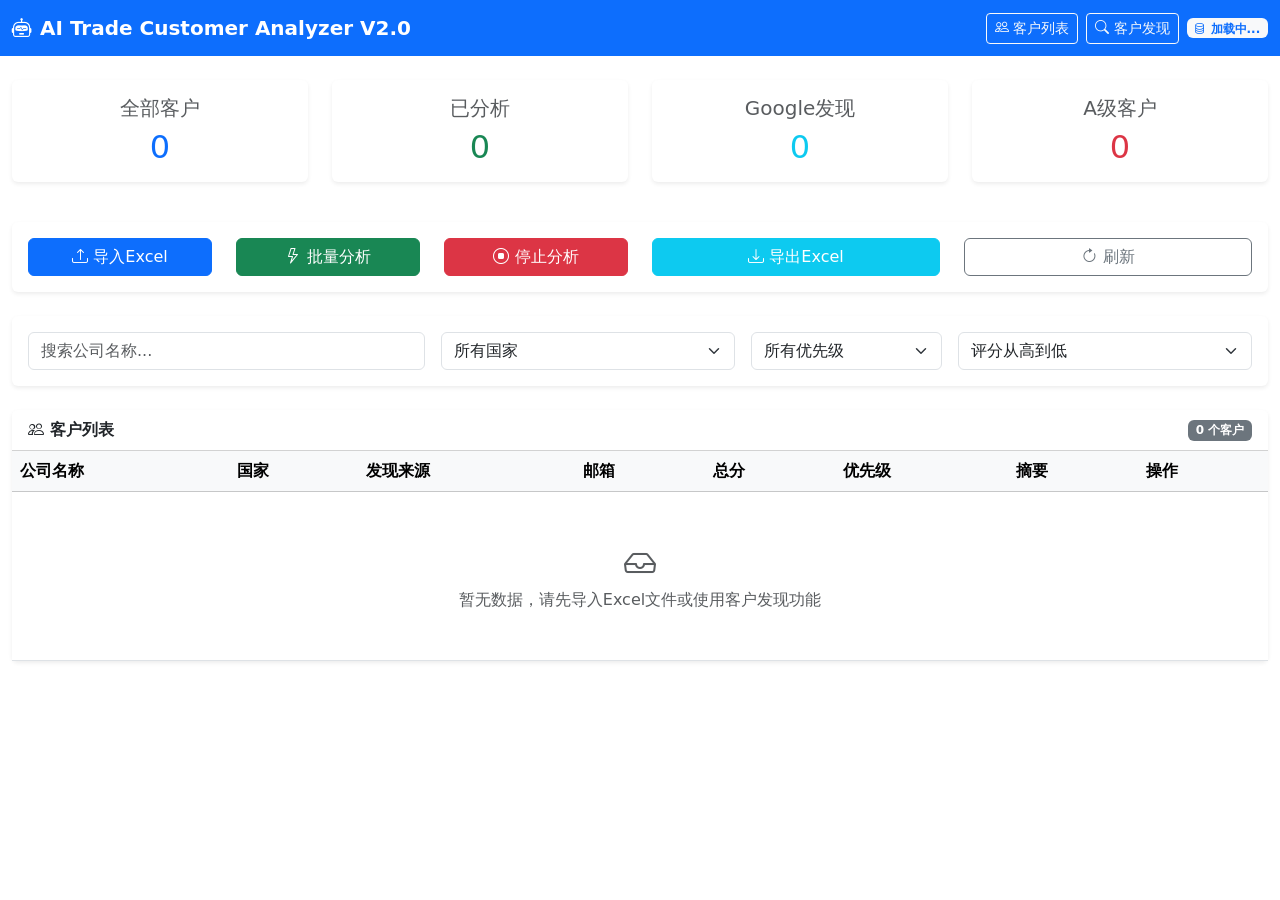
==== app/templates/index.html @ a8bb5e3e "v2.0.1: 修复停止任务按钮无响应问题 - 前端: 停止按钮增加实时加载反馈和状态提示 - 后端: 在 _auto_analyze_and_save() 内部增加停止信号检查 - 新增: CHAN" ====
<!DOCTYPE html>
<html lang="zh-CN">
<head>
    <meta charset="UTF-8">
    <meta name="viewport" content="width=device-width, initial-scale=1.0">
    <title>AI Trade Customer Analyzer</title>
    <link href="https://cdn.jsdelivr.net/npm/bootstrap@5.3.2/dist/css/bootstrap.min.css" rel="stylesheet">
    <link href="https://cdn.jsdelivr.net/npm/bootstrap-icons@1.11.2/font/bootstrap-icons.css" rel="stylesheet">
    <link href="/static/css/style.css" rel="stylesheet">
</head>
<body>

    <nav class="navbar navbar-dark bg-primary">
        <div class="container-fluid">
            <a class="navbar-brand d-flex align-items-center" href="/">
                <i class="bi bi-robot me-2"></i>
                <span class="fw-bold">AI Trade Customer Analyzer V2.0</span>
            </a>
            <div class="d-flex align-items-center">
                <a href="/" class="btn btn-sm btn-outline-light me-2"><i class="bi bi-people"></i> 客户列表</a>
                <a href="/discovery" class="btn btn-sm btn-outline-light me-2"><i class="bi bi-search"></i> 客户发现</a>
                <span class="badge bg-light text-primary" id="statsBadge">
                    <i class="bi bi-database"></i> 加载中...
                </span>
            </div>
        </div>
    </nav>

    <div class="container-fluid mt-4">

        <!-- 统计数据 -->
        <div class="row mb-4" id="statsCards">
            <div class="col-md-3 col-6 mb-3">
                <div class="card border-0 shadow-sm stats-card">
                    <div class="card-body text-center">
                        <h5 class="card-title text-muted">全部客户</h5>
                        <h2 class="mb-0 text-primary" id="statTotal">0</h2>
                    </div>
                </div>
            </div>
            <div class="col-md-3 col-6 mb-3">
                <div class="card border-0 shadow-sm stats-card">
                    <div class="card-body text-center">
                        <h5 class="card-title text-muted">已分析</h5>
                        <h2 class="mb-0 text-success" id="statAnalyzed">0</h2>
                    </div>
                </div>
            </div>
            <div class="col-md-3 col-6 mb-3">
                <div class="card border-0 shadow-sm stats-card">
                    <div class="card-body text-center">
                        <h5 class="card-title text-muted">Google发现</h5>
                        <h2 class="mb-0 text-info" id="statGoogle">0</h2>
                    </div>
                </div>
            </div>
            <div class="col-md-3 col-6 mb-3">
                <div class="card border-0 shadow-sm stats-card">
                    <div class="card-body text-center">
                        <h5 class="card-title text-muted">A级客户</h5>
                        <h2 class="mb-0 text-danger" id="statGradeA">0</h2>
                    </div>
                </div>
            </div>
        </div>

        <!-- 操作栏 -->
        <div class="card border-0 shadow-sm mb-4">
            <div class="card-body">
                <div class="row align-items-center">
                    <div class="col-md-2 mb-2 mb-md-0">
                        <button class="btn btn-primary w-100" data-bs-toggle="modal" data-bs-target="#importModal">
                            <i class="bi bi-upload"></i> 导入Excel
                        </button>
                    </div>
                    <div class="col-md-2 mb-2 mb-md-0">
                        <button class="btn btn-success w-100" onclick="analyzeAll()" id="btnAnalyzeAll">
                            <i class="bi bi-lightning"></i> 批量分析
                        </button>
                    </div>
                    <div class="col-md-2 mb-2 mb-md-0">
                        <button class="btn btn-danger w-100" onclick="stopAnalysis()" id="btnStop">
                            <i class="bi bi-stop-circle"></i> 停止分析
                        </button>
                    </div>
                    <div class="col-md-3 mb-2 mb-md-0">
                        <a href="/api/export-excel" class="btn btn-info w-100 text-white">
                            <i class="bi bi-download"></i> 导出Excel
                        </a>
                    </div>
                    <div class="col-md-3">
                        <button class="btn btn-outline-secondary w-100" onclick="refreshData()">
                            <i class="bi bi-arrow-clockwise"></i> 刷新
                        </button>
                    </div>
                </div>
            </div>
        </div>

        <!-- 分析状态提示 -->
        <div id="analysisStatusBar" class="d-none alert alert-warning d-flex justify-content-between align-items-center py-2 mb-3">
            <span><i class="bi bi-hourglass-split"></i> <span id="analysisStatusText">正在分析中...</span></span>
            <button class="btn btn-sm btn-outline-danger" onclick="stopAnalysis()"><i class="bi bi-stop-circle"></i> 停止</button>
        </div>

        <!-- 筛选栏 -->
        <div class="card border-0 shadow-sm mb-4">
            <div class="card-body">
                <div class="row g-3">
                    <div class="col-md-4">
                        <input type="text" class="form-control" id="searchInput" placeholder="搜索公司名称..." oninput="debouncedSearch()">
                    </div>
                    <div class="col-md-3">
                        <select class="form-select" id="countryFilter" onchange="loadCustomers()">
                            <option value="">所有国家</option>
                        </select>
                    </div>
                    <div class="col-md-2">
                        <select class="form-select" id="priorityFilter" onchange="loadCustomers()">
                            <option value="">所有优先级</option>
                            <option value="A">A级 (80-100)</option>
                            <option value="B">B级 (60-79)</option>
                            <option value="C">C级 (40-59)</option>
                            <option value="D">D级 (0-39)</option>
                        </select>
                    </div>
                    <div class="col-md-3">
                        <select class="form-select" id="sortFilter" onchange="loadCustomers()">
                            <option value="desc">评分从高到低</option>
                            <option value="asc">评分从低到高</option>
                        </select>
                    </div>
                </div>
            </div>
        </div>

        <!-- 客户列表 -->
        <div class="card border-0 shadow-sm">
            <div class="card-header bg-white d-flex justify-content-between align-items-center">
                <span class="fw-bold"><i class="bi bi-people"></i> 客户列表</span>
                <span class="badge bg-secondary" id="totalCount">0 个客户</span>
            </div>
            <div class="card-body p-0">
                <div class="table-responsive">
                    <table class="table table-hover mb-0">
                        <thead class="table-light">
                            <tr>
                                <th>公司名称</th>
                                <th>国家</th>
                                <th>发现来源</th>
                                <th>邮箱</th>
                                <th>总分</th>
                                <th>优先级</th>
                                <th>摘要</th>
                                <th>操作</th>
                            </tr>
                        </thead>
                        <tbody id="customerTableBody">
                            <tr><td colspan="8" class="text-center text-muted py-5"><i class="bi bi-inbox" style="font-size: 2rem;"></i><br>暂无数据，请先导入Excel文件或使用客户发现功能</td></tr>
                        </tbody>
                    </table>
                </div>
            </div>
        </div>
    </div>

    <!-- 导入弹窗 -->
    <div class="modal fade" id="importModal" tabindex="-1" aria-hidden="true">
        <div class="modal-dialog">
            <div class="modal-content">
                <div class="modal-header">
                    <h5 class="modal-title"><i class="bi bi-upload"></i> 导入客户名单</h5>
                    <button type="button" class="btn-close" data-bs-dismiss="modal"></button>
                </div>
                <div class="modal-body">
                    <p class="text-muted">支持的Excel格式：.xlsx / .xls</p>
                    <p class="text-muted small">表头需包含：Company Name / Website / Country</p>
                    <div class="mb-3"><input class="form-control" type="file" id="excelFile" accept=".xlsx,.xls"></div>
                    <div id="importProgress" class="d-none"><div class="progress"><div class="progress-bar progress-bar-striped progress-bar-animated" style="width: 100%">正在导入...</div></div></div>
                    <div id="importResult" class="d-none"></div>
                </div>
                <div class="modal-footer">
                    <button class="btn btn-secondary" data-bs-dismiss="modal">取消</button>
                    <button class="btn btn-primary" onclick="importExcel()">开始导入</button>
                </div>
            </div>
        </div>
    </div>

    <script src="https://cdn.jsdelivr.net/npm/bootstrap@5.3.2/dist/js/bootstrap.bundle.min.js"></script>

    <script>
        let searchTimer = null, statusPollTimer = null;

        async function loadCustomers() {
            const search = document.getElementById('searchInput').value;
            const country = document.getElementById('countryFilter').value;
            const priority = document.getElementById('priorityFilter').value;
            const sort = document.getElementById('sortFilter').value;
            let url = `/api/customers?sort_by_score=${sort}`;
            if (search) url += `&search=${encodeURIComponent(search)}`;
            if (country) url += `&country=${encodeURIComponent(country)}`;
            if (priority) url += `&priority=${encodeURIComponent(priority)}`;
            try {
                const resp = await fetch(url);
                const data = await resp.json();
                renderTable(data);
                document.getElementById('totalCount').textContent = `${data.total} 个客户`;
                const countrySelect = document.getElementById('countryFilter');
                const currentCountry = countrySelect.value;
                countrySelect.innerHTML = '<option value="">所有国家</option>';
                data.countries.forEach(c => { countrySelect.innerHTML += `<option value="${c}" ${c === currentCountry ? 'selected' : ''}>${c}</option>`; });
            } catch (err) { console.error('加载客户列表失败:', err); }
        }

        function renderTable(data) {
            const tbody = document.getElementById('customerTableBody');
            if (!data.customers || data.customers.length === 0) {
                tbody.innerHTML = `<tr><td colspan="8" class="text-center text-muted py-5"><i class="bi bi-inbox" style="font-size: 2rem;"></i><br>暂无匹配的客户数据</td></tr>`;
                return;
            }
            const pBadge = { 'A': 'bg-danger', 'B': 'bg-warning text-dark', 'C': 'bg-info text-dark', 'D': 'bg-secondary' };
            let html = '';
            data.customers.forEach(c => {
                const bc = pBadge[c.priority] || 'bg-secondary';
                const sc = c.total_score >= 80 ? 'text-danger' : c.total_score >= 60 ? 'text-warning' : c.total_score >= 40 ? 'text-info' : 'text-muted';
                sourceIcon = c.discovery_source === 'Google' ? '<span class="badge bg-info"><i class="bi bi-google"></i> Google</span>' : '<span class="badge bg-secondary"><i class="bi bi-upload"></i> 导入</span>';
                html += `<tr>
                    <td><a href="/customer/${c.id}" class="text-decoration-none fw-medium">${c.company_name}</a></td>
                    <td><span class="badge bg-light text-dark">${c.country || '-'}</span></td>
                    <td>${sourceIcon}</td>
                    <td><span class="badge bg-secondary">${c.email_count}</span></td>
                    <td class="${sc} fw-bold">${c.total_score ?? '-'}</td>
                    <td><span class="badge ${bc}">${c.priority || '-'}</span></td>
                    <td class="small text-muted" style="max-width: 200px;">${c.ai_summary ? c.ai_summary.substring(0, 60) + '...' : '-'}</td>
                    <td><div class="btn-group btn-group-sm">
                        <a href="/customer/${c.id}" class="btn btn-outline-primary" title="查看详情"><i class="bi bi-eye"></i></a>
                        <button class="btn btn-outline-success" onclick="analyzeSingle(${c.id})" title="分析"><i class="bi bi-lightning"></i></button>
                        <button class="btn btn-outline-danger" onclick="deleteCustomer(${c.id})" title="删除"><i class="bi bi-trash"></i></button>
                    </div></td>
                </tr>`;
            });
            tbody.innerHTML = html;
        }

        async function loadStats() {
            try {
                const resp = await fetch('/api/stats');
                const s = await resp.json();
                document.getElementById('statTotal').textContent = s.total;
                document.getElementById('statAnalyzed').textContent = s.analyzed;
                document.getElementById('statGoogle').textContent = s.discovery_stats?.google || 0;
                document.getElementById('statGradeA').textContent = s.priority_distribution?.A || 0;
                document.getElementById('statsBadge').innerHTML = `<i class="bi bi-database"></i> ${s.total} 客户 | ${s.analyzed} 已分析`;
            } catch (err) { console.error('加载统计数据失败:', err); }
        }

        async function importExcel() {
            const file = document.getElementById('excelFile').files[0];
            if (!file) { alert('请选择Excel文件'); return; }
            const progress = document.getElementById('importProgress');
            const result = document.getElementById('importResult');
            progress.classList.remove('d-none'); result.classList.add('d-none');
            try {
                const fd = new FormData(); fd.append('file', file);
                const resp = await fetch('/api/import-excel', { method: 'POST', body: fd });
                const data = await resp.json();
                if (!resp.ok) throw new Error(data.detail || '导入失败');
                result.className = 'alert alert-success mt-3';
                result.innerHTML = `<i class="bi bi-check-circle"></i> ${data.message}<br><small>文件中 ${data.total_in_file} 条，成功导入 ${data.imported} 条</small>`;
                result.classList.remove('d-none'); loadCustomers(); loadStats();
            } catch (err) {
                result.className = 'alert alert-danger mt-3';
                result.innerHTML = `<i class="bi bi-exclamation-triangle"></i> ${err.message}`;
                result.classList.remove('d-none');
            } finally { progress.classList.add('d-none'); }
        }

        async function analyzeSingle(id) {
            if (!confirm('确定要分析该客户吗？')) return;
            try {
                const resp = await fetch(`/api/analyze/${id}`, { method: 'POST' });
                const data = await resp.json();
                if (!resp.ok) throw new Error(data.detail || '分析失败');
                loadCustomers(); loadStats(); alert('分析完成');
            } catch (err) { alert('分析失败: ' + err.message); }
        }

        async function analyzeAll() {
            if (!confirm('确定要分析所有未分析的客户吗？')) return;
            const btn = document.getElementById('btnAnalyzeAll');
            btn.disabled = true; btn.innerHTML = '<span class="spinner-border spinner-border-sm"></span> 分析中...';
            showAnalysisStatus('批量分析进行中...');
            try {
                const resp = await fetch('/api/analyze-all', { method: 'POST' });
                const data = await resp.json();
                if (!resp.ok) throw new Error(data.detail || '批量分析失败');
                loadCustomers(); loadStats(); alert(`批量分析完成！共分析 ${data.analyzed_count} 个客户`);
            } catch (err) { alert('批量分析失败: ' + err.message);
            } finally { btn.disabled = false; btn.innerHTML = '<i class="bi bi-lightning"></i> 批量分析'; hideAnalysisStatus(); }
        }

        async function stopAnalysis() {
            try {
                await fetch('/api/stop-analysis', { method: 'POST' });
                document.getElementById('analysisStatusText').textContent = '正在停止...';
                setTimeout(() => { hideAnalysisStatus(); loadCustomers(); }, 2000);
            } catch (err) { console.error('停止分析失败:', err); }
        }

        function showAnalysisStatus(text) {
            document.getElementById('analysisStatusText').textContent = text;
            document.getElementById('analysisStatusBar').classList.remove('d-none');
            if (statusPollTimer) clearInterval(statusPollTimer);
            statusPollTimer = setInterval(pollStatus, 2000);
        }

        function hideAnalysisStatus() {
            document.getElementById('analysisStatusBar').classList.add('d-none');
            if (statusPollTimer) { clearInterval(statusPollTimer); statusPollTimer = null; }
        }

        async function pollStatus() {
            try {
                const resp = await fetch('/api/analysis-status');
                const s = await resp.json();
                if (!s.is_analyzing) { hideAnalysisStatus(); loadCustomers(); loadStats(); }
                else { document.getElementById('analysisStatusText').textContent = '正在分析中...'; }
            } catch (err) { console.error('轮询状态失败:', err); }
        }

        async function deleteCustomer(id) {
            if (!confirm('确定要删除吗？')) return;
            try {
                const resp = await fetch(`/api/customers/${id}`, { method: 'DELETE' });
                const data = await resp.json();
                if (!resp.ok) throw new Error(data.detail || '删除失败');
                loadCustomers(); loadStats();
            } catch (err) { alert('删除失败: ' + err.message); }
        }

        function debouncedSearch() { clearTimeout(searchTimer); searchTimer = setTimeout(() => { loadCustomers(); }, 400); }
        function refreshData() { loadCustomers(); loadStats(); }
        document.addEventListener('DOMContentLoaded', () => { loadCustomers(); loadStats(); });
    </script>

</body>
</html>
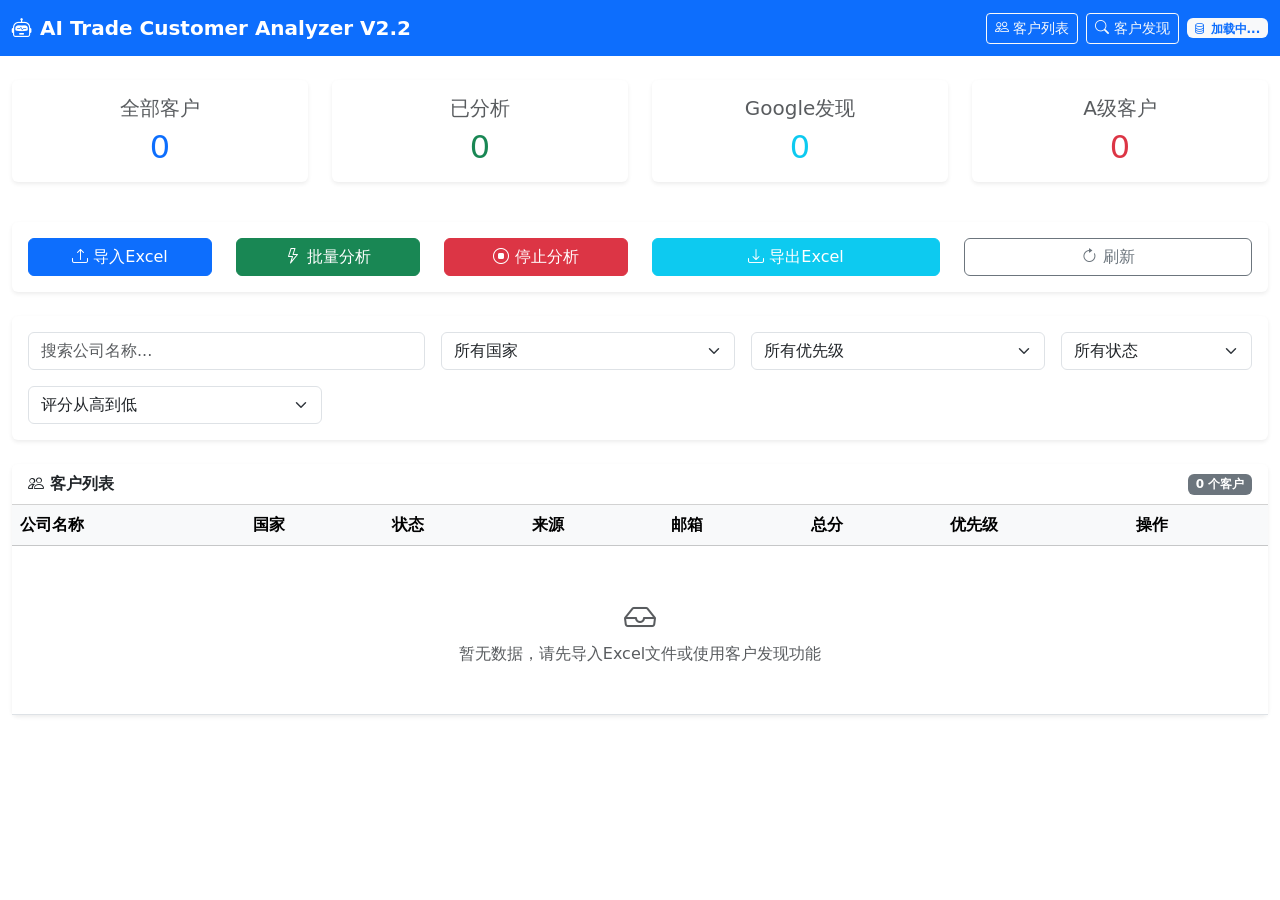
==== commit fc025d92: "Add files via upload V2.2 客户跟进状态管理+抓取失败可视化 & 局部重试" ====
--- a/app/templates/index.html
+++ b/app/templates/index.html
@@ -14,7 +14,7 @@
         <div class="container-fluid">
             <a class="navbar-brand d-flex align-items-center" href="/">
                 <i class="bi bi-robot me-2"></i>
-                <span class="fw-bold">AI Trade Customer Analyzer V2.0</span>
+                <span class="fw-bold">AI Trade Customer Analyzer V2.2</span>
             </a>
             <div class="d-flex align-items-center">
                 <a href="/" class="btn btn-sm btn-outline-light me-2"><i class="bi bi-people"></i> 客户列表</a>
@@ -115,7 +115,7 @@
                             <option value="">所有国家</option>
                         </select>
                     </div>
-                    <div class="col-md-2">
+                    <div class="col-md-3">
                         <select class="form-select" id="priorityFilter" onchange="loadCustomers()">
                             <option value="">所有优先级</option>
                             <option value="A">A级 (80-100)</option>
@@ -124,6 +124,16 @@
                             <option value="D">D级 (0-39)</option>
                         </select>
                     </div>
+                    <div class="col-md-2">
+                        <select class="form-select" id="statusFilter" onchange="loadCustomers()">
+                            <option value="">所有状态</option>
+                            <option value="待联系">待联系</option>
+                            <option value="已发邮件">已发邮件</option>
+                            <option value="已回复">已回复</option>
+                            <option value="无效线索">无效线索</option>
+                            <option value="成单">成单</option>
+                        </select>
+                    </div>
                     <div class="col-md-3">
                         <select class="form-select" id="sortFilter" onchange="loadCustomers()">
                             <option value="desc">评分从高到低</option>
@@ -147,11 +157,11 @@
                             <tr>
                                 <th>公司名称</th>
                                 <th>国家</th>
-                                <th>发现来源</th>
+                                <th>状态</th>
+                                <th>来源</th>
                                 <th>邮箱</th>
                                 <th>总分</th>
                                 <th>优先级</th>
-                                <th>摘要</th>
                                 <th>操作</th>
                             </tr>
                         </thead>
@@ -196,11 +206,13 @@
             const search = document.getElementById('searchInput').value;
             const country = document.getElementById('countryFilter').value;
             const priority = document.getElementById('priorityFilter').value;
+            const status = document.getElementById('statusFilter').value;
             const sort = document.getElementById('sortFilter').value;
             let url = `/api/customers?sort_by_score=${sort}`;
             if (search) url += `&search=${encodeURIComponent(search)}`;
             if (country) url += `&country=${encodeURIComponent(country)}`;
             if (priority) url += `&priority=${encodeURIComponent(priority)}`;
+            if (status) url += `&status=${encodeURIComponent(status)}`;
             try {
                 const resp = await fetch(url);
                 const data = await resp.json();
@@ -220,22 +232,41 @@
                 return;
             }
             const pBadge = { 'A': 'bg-danger', 'B': 'bg-warning text-dark', 'C': 'bg-info text-dark', 'D': 'bg-secondary' };
+            const statusBadge = { '待联系': 'bg-secondary', '已发邮件': 'bg-primary', '已回复': 'bg-success', '无效线索': 'bg-dark', '成单': 'bg-warning text-dark' };
+            // 抓取/分析状态图标
+            function scrapeIcon(c) {
+                if (c.scrape_status === 'success') return '<span class="badge bg-success" title="官网抓取成功">✅</span>';
+                if (c.scrape_status === 'failed') return '<span class="badge bg-danger" title="官网抓取失败">❌</span>';
+                if (c.scrape_status === 'partial') return '<span class="badge bg-warning text-dark" title="部分抓取">⚠️</span>';
+                return '';
+            }
+            function aiIcon(c) {
+                if (c.ai_status === 'success') return '<span class="badge bg-success" title="AI分析成功">🧠</span>';
+                if (c.ai_status === 'failed') return '<span class="badge bg-danger" title="AI分析失败">💀</span>';
+                if (c.ai_status === 'skipped') return '<span class="badge bg-secondary" title="已跳过">⏭️</span>';
+                return '';
+            }
             let html = '';
             data.customers.forEach(c => {
                 const bc = pBadge[c.priority] || 'bg-secondary';
                 const sc = c.total_score >= 80 ? 'text-danger' : c.total_score >= 60 ? 'text-warning' : c.total_score >= 40 ? 'text-info' : 'text-muted';
+                const statusCls = statusBadge[c.status] || 'bg-secondary';
+                const statusLabel = c.status || '待联系';
+                const failTip = c.fail_reason ? ` title="${_esc(c.fail_reason)}"` : '';
                 sourceIcon = c.discovery_source === 'Google' ? '<span class="badge bg-info"><i class="bi bi-google"></i> Google</span>' : '<span class="badge bg-secondary"><i class="bi bi-upload"></i> 导入</span>';
                 html += `<tr>
-                    <td><a href="/customer/${c.id}" class="text-decoration-none fw-medium">${c.company_name}</a></td>
-                    <td><span class="badge bg-light text-dark">${c.country || '-'}</span></td>
-                    <td>${sourceIcon}</td>
+                    <td><a href="/customer/${c.id}" class="text-decoration-none fw-medium">${_esc(c.company_name)}</a></td>
+                    <td><span class="badge bg-light text-dark">${_esc(c.country) || '-'}</span></td>
+                    <td><span class="badge ${statusCls}">${_esc(statusLabel)}</span></td>
+                    <td>${sourceIcon} ${scrapeIcon(c)} ${aiIcon(c)}</td>
                     <td><span class="badge bg-secondary">${c.email_count}</span></td>
                     <td class="${sc} fw-bold">${c.total_score ?? '-'}</td>
                     <td><span class="badge ${bc}">${c.priority || '-'}</span></td>
-                    <td class="small text-muted" style="max-width: 200px;">${c.ai_summary ? c.ai_summary.substring(0, 60) + '...' : '-'}</td>
                     <td><div class="btn-group btn-group-sm">
                         <a href="/customer/${c.id}" class="btn btn-outline-primary" title="查看详情"><i class="bi bi-eye"></i></a>
                         <button class="btn btn-outline-success" onclick="analyzeSingle(${c.id})" title="分析"><i class="bi bi-lightning"></i></button>
+                        <button class="btn btn-outline-warning" onclick="rescrapeCustomer(${c.id})" title="重新抓取"><i class="bi bi-arrow-clockwise"></i></button>
+                        <button class="btn btn-outline-info" onclick="reanalyzeCustomer(${c.id})" title="重新AI分析"><i class="bi bi-robot"></i></button>
                         <button class="btn btn-outline-danger" onclick="deleteCustomer(${c.id})" title="删除"><i class="bi bi-trash"></i></button>
                     </div></td>
                 </tr>`;
@@ -341,6 +372,37 @@
 
         function debouncedSearch() { clearTimeout(searchTimer); searchTimer = setTimeout(() => { loadCustomers(); }, 400); }
         function refreshData() { loadCustomers(); loadStats(); }
+
+        // ── 安全转义 ──
+        function _esc(str) {
+            if (str === null || str === undefined) return '';
+            const d = document.createElement('div');
+            d.textContent = String(str);
+            return d.innerHTML;
+        }
+
+        // ── 重新抓取 ──
+        async function rescrapeCustomer(id) {
+            if (!confirm('确定要重新抓取该客户的官网吗？')) return;
+            try {
+                const resp = await fetch(`/api/customers/${id}/re-scrape`, { method: 'POST' });
+                const data = await resp.json();
+                if (!resp.ok) throw new Error(data.detail || '重新抓取失败');
+                loadCustomers(); loadStats(); alert('重新抓取完成');
+            } catch (err) { alert('重新抓取失败: ' + err.message); }
+        }
+
+        // ── 重新AI分析 ──
+        async function reanalyzeCustomer(id) {
+            if (!confirm('确定要重新AI分析该客户吗？')) return;
+            try {
+                const resp = await fetch(`/api/customers/${id}/re-analyze`, { method: 'POST' });
+                const data = await resp.json();
+                if (!resp.ok) throw new Error(data.detail || '重新分析失败');
+                loadCustomers(); loadStats(); alert('重新分析完成');
+            } catch (err) { alert('重新分析失败: ' + err.message); }
+        }
+
         document.addEventListener('DOMContentLoaded', () => { loadCustomers(); loadStats(); });
     </script>
 
